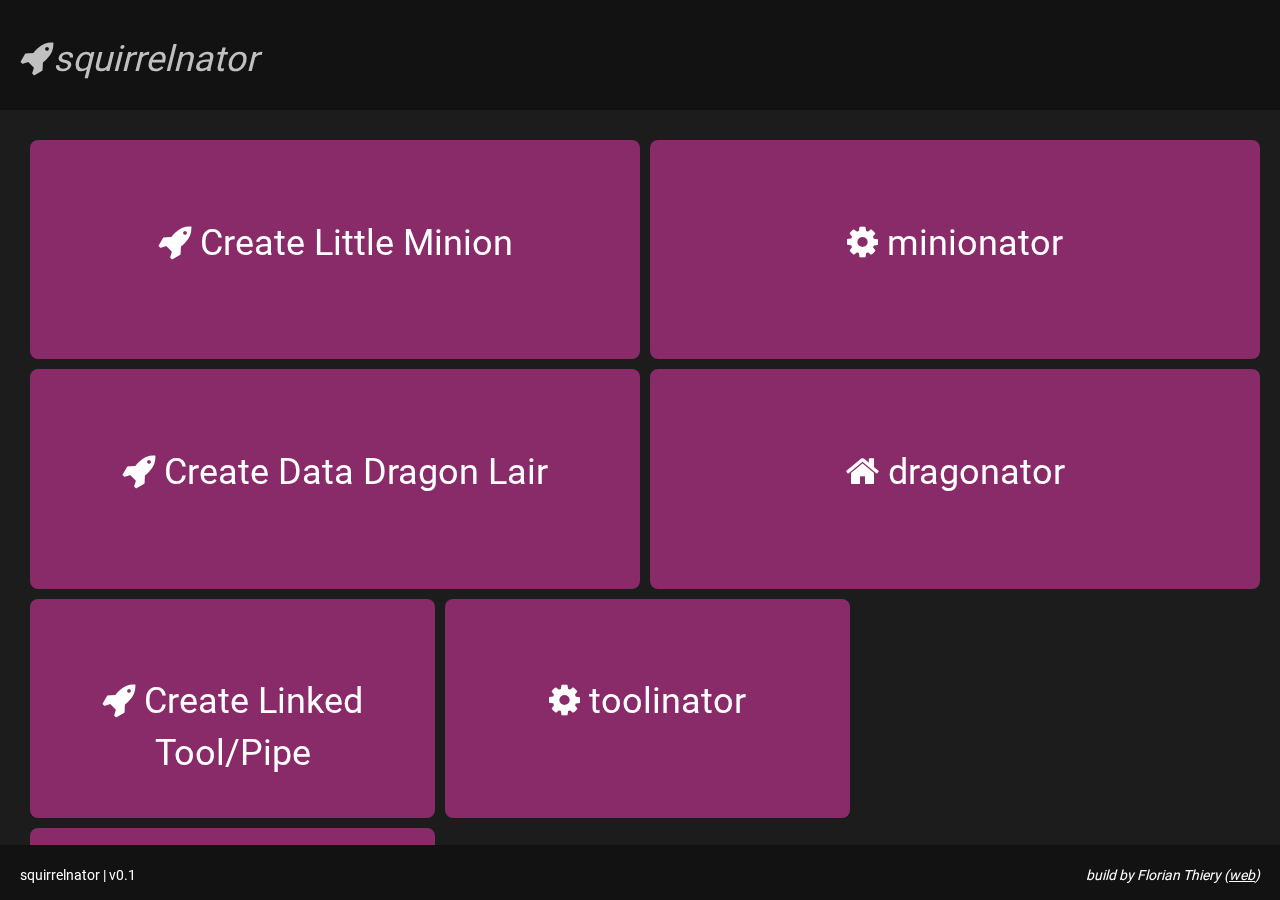
==== index.htm @ f91dfccd "init commit" ====
<!DOCTYPE html>

<head>
    <meta http-equiv="Content-Type" content="text/html; charset=utf-8">
    <title>squirrelnator</title>
</head>

<body>
    <div class="header">
        <h1>
            <span id="header"><i class="fa fa-rocket" aria-hidden="true"></i><i>squirrelnator</i></span>
        </h1>
    </div>
    <div class="content">
        <a href='http://turtlenator.littleminions.link/'>
            <div class='dashboardkacheln' id='btn-create-tool'>
                <div style="width:100%;height:65px;margin: auto;position: relative;top: 50%;left: 50%;transform: translate(-50%, -50%);"><i class="fa fa-rocket" aria-hidden="true"></i> Create Little Minion</div>
            </div>
        </a>
        <a href='http://minionator.littleminions.link'>
            <div class='dashboardkacheln' id='btn-create-pipe'>
                <div style="width:100%;height:65px;margin: auto;position: relative;top: 50%;left: 50%;transform: translate(-50%, -50%);"><i class="fa fa-cog" aria-hidden="true"></i> minionator</div>
            </div>
        </a>
        <a href='http://turtlenator.datadragon.link'>
            <div class='dashboardkacheln' id='btn-create-tool'>
                <div style="width:100%;height:65px;margin: auto;position: relative;top: 50%;left: 50%;transform: translate(-50%, -50%);"><i class="fa fa-rocket" aria-hidden="true"></i> Create Data Dragon Lair</div>
            </div>
        </a>
        <a href='http://dragonator.datadragon.link/'>
            <div class='dashboardkacheln' id='btn-create-tool'>
                <div style="width:100%;height:65px;margin: auto;position: relative;top: 50%;left: 50%;transform: translate(-50%, -50%);"><i class="fa fa-home" aria-hidden="true"></i> dragonator</div>
            </div>
        </a>
        <a href='http://turtlenator.linkedpipes.xyz'>
            <div class='dashboardkacheln2' id='btn-create-pipe'>
                <div style="width:100%;height:65px;margin: auto;position: relative;top: 50%;left: 50%;transform: translate(-50%, -50%);"><i class="fa fa-rocket" aria-hidden="true"></i> Create Linked Tool/Pipe</div>
            </div>
        </a>
        <a href='http://toolinator.linkedpipes.xyz'>
            <div class='dashboardkacheln2' id='btn-create-tool'>
                <div style="width:100%;height:65px;margin: auto;position: relative;top: 50%;left: 50%;transform: translate(-50%, -50%);"><i class="fa fa-cog" aria-hidden="true"></i> toolinator</div>
            </div>
        </a>
        <a href='http://pipinator.linkedpipes.xyz'>
            <div class='dashboardkacheln2' id='btn-create-pipe'>
                <div style="width:100%;height:65px;margin: auto;position: relative;top: 50%;left: 50%;transform: translate(-50%, -50%);"><i class="fa fa-cogs" aria-hidden="true"></i> pipinator</div>
            </div>
        </a>
    </div>
    <div class="footer">
        <p>
            <span style="float:left;">squirrelnator | v0.1</span>
            <span style="float:right;"><i>build by Florian Thiery (<a href='http://squirrel.link/' target='_blank'>web</a>)</i></span>
        </p>
    </div>
    <script src="js/vendor/jquery-3.1.1.min.js"></script>
    <script src="js/loadcss.js"></script>
</body>

</html>
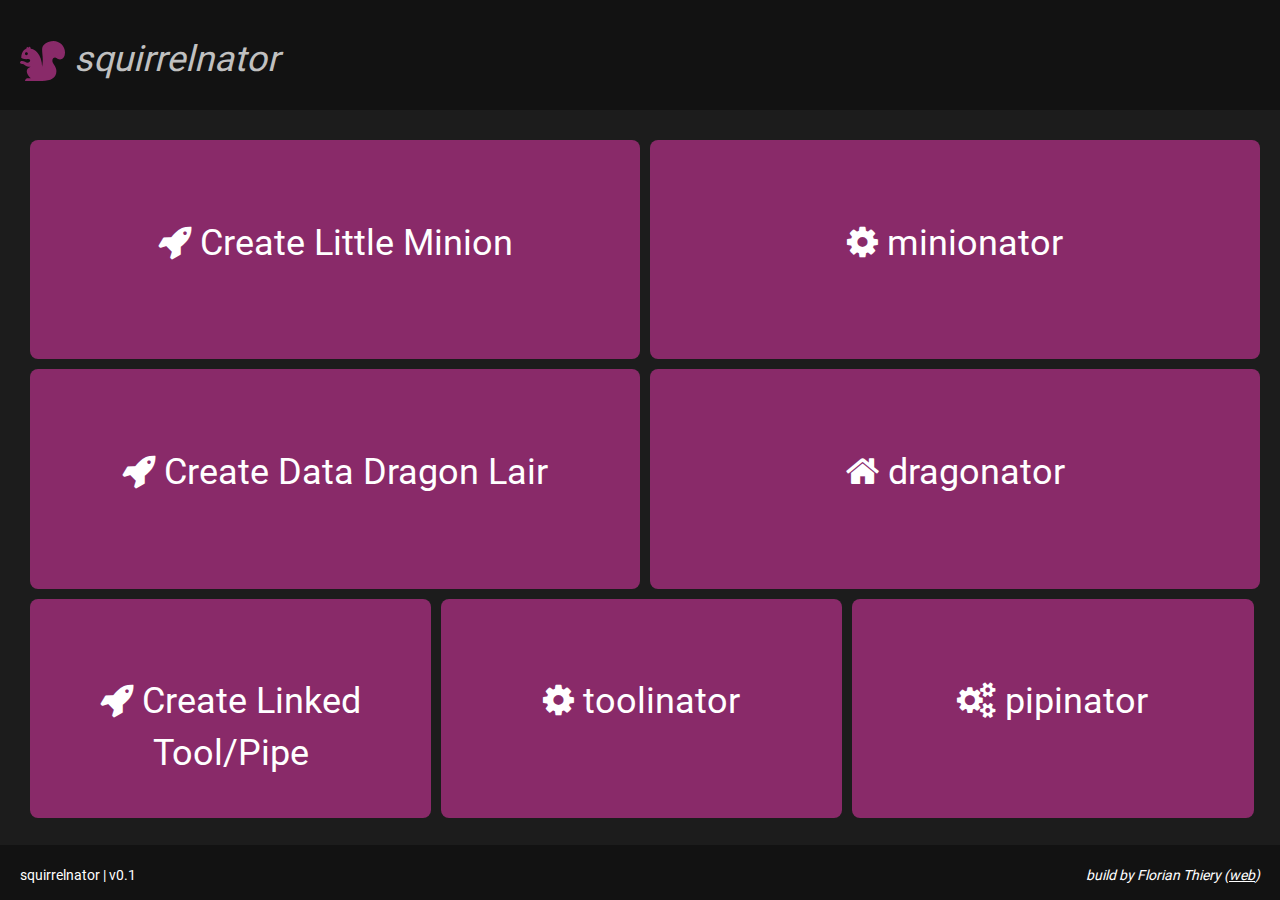
==== commit a874ced9: "add squirrel" ====
--- a/index.htm
+++ b/index.htm
@@ -8,7 +8,7 @@
 <body>
     <div class="header">
         <h1>
-            <span id="header"><i class="fa fa-rocket" aria-hidden="true"></i><i>squirrelnator</i></span>
+            <span id="header"><img src="css/Squirrel-02.svg" height="40"> <i>squirrelnator</i></span>
         </h1>
     </div>
     <div class="content">
